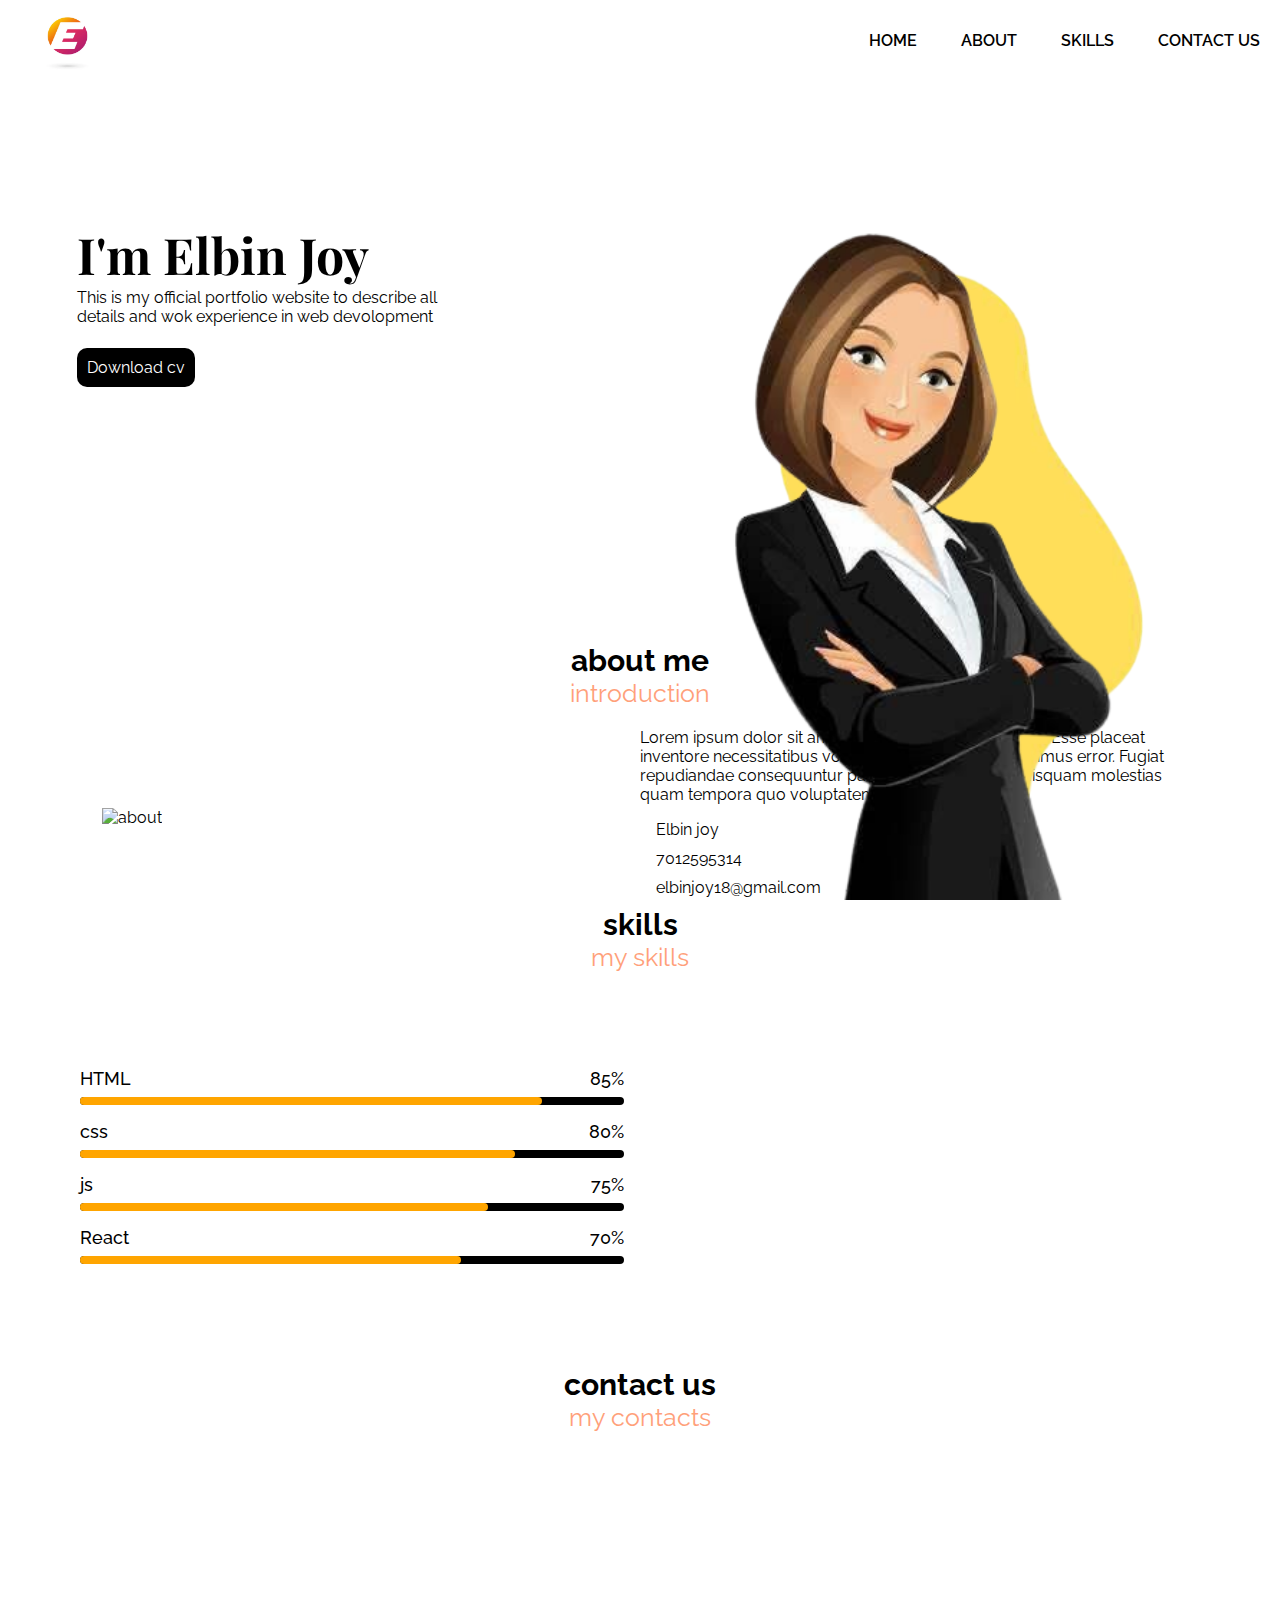
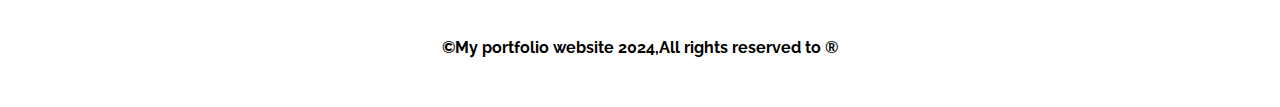
==== index.html @ 75077d73 "version 1" ====
<!DOCTYPE html>
<html lang="en">
<head>
    <meta charset="UTF-8">
    <meta name="viewport" content="width=device-width, initial-scale=1.0">
    <title>Portfolio</title>
    <link rel="stylesheet" href="./style.css">
    <link rel="preconnect" href="https://fonts.googleapis.com">
<link rel="preconnect" href="https://fonts.gstatic.com" crossorigin>
<link href="https://fonts.googleapis.com/css2?family=Oswald:wght@200..700&family=Playfair+Display:ital,wght@0,400..900;1,400..900&family=Raleway:ital,wght@0,100..900;1,100..900&display=swap" rel="stylesheet">

<link rel="preconnect" href="https://fonts.googleapis.com">
<link rel="preconnect" href="https://fonts.gstatic.com" crossorigin>
<link href="https://fonts.googleapis.com/css2?family=Oswald:wght@200..700&family=Playfair+Display:ital,wght@0,400..900;1,400..900&display=swap" rel="stylesheet">
<link rel="stylesheet" href="https://cdnjs.cloudflare.com/ajax/libs/font-awesome/6.5.2/css/all.min.css" integrity="sha512-SnH5WK+bZxgPHs44uWIX+LLJAJ9/2PkPKZ5QiAj6Ta86w+fsb2TkcmfRyVX3pBnMFcV7oQPJkl9QevSCWr3W6A==" crossorigin="anonymous" referrerpolicy="no-referrer" />
</head>
<body>
    <div id="container">
        <!-- navbar -->
        <nav>
            <img class="logo" src="./images/depositphotos_55080907-stock-illustration-letter-e-logo-icon.jpg" alt="logo">
            <ul>
                <li class="list-items"> <a class="links" 
                    href="">HOME</a></li>
                <li class="list-items"> <a class="links"
                    href="#about">ABOUT</a></li>
                <li class="list-items"> <a class="links"
                    href="#skills">SKILLS</a></li>
                <li class="list-items" > <a class="links"
                    href="#contact ">CONTACT US</a></li>
            </ul>
        </nav>
        <!-- home -->
        <section id="home">
            <div class="home-contents">
                <h1 id="username">I'm Elbin Joy</h1>
                <p id="user-details">This is my official portfolio website to describe all <br> details and wok experience in web devolopment </p>
                <a id="download" href="./images/Elbin Joy.pdf" download>Download cv</a>

            </div>
            <div class="home-images">
                <img id="shape" class="grp1" src="./images/photo_2024-05-30_12-11-55-removebg-preview.png" alt="">
                <img id="girl" class="grp1" src="./images/photo_2024-05-30_12-11-49-removebg-preview.png" alt="">

            </div>

        </section>
        <!-- about -->
        <section id="about">
            <div class="section-head">
                <h2 class="main-head">about me</h2>
                <span class="subhead">introduction</span>
            </div>
            <div class="about-body">
                <div class="about-img">
                    <img  src="https://track2training.com/wp-content/uploads/2020/06/competency-portfolio-learning.png" alt="about">

                </div>
                <div class="about-contents">
                    <p>Lorem ipsum dolor sit amet consectetur adipisicing elit. Esse placeat inventore necessitatibus voluptate amet voluptas ducimus error. Fugiat repudiandae consequuntur pariatur, asperiores ut quisquam molestias quam tempora quo voluptatem? Voluptatibus.</p>
                    <div class="information">
                        <div class="info-box">
                            <i class="fa-solid fa-user"></i>
                            <span>Elbin joy</span>

                        </div>
                        <div class="info-box">
                            <i class="fa-solid fa-phone"></i>
                            <span>7012595314</span>

                        </div>
                        <div class="info-box">
                            <i class="fa-solid fa-envolope"></i>
                            <span>elbinjoy18@gmail.com</span>

                        </div>
                        
                    </div>
                </div>
            </div>
        </section>
        <!-- skills -->
        <section id="skills">
            <div class="section-head">
                <h2 class="main-head">skills</h2>
                <span class="subhead">my skills</span>
            </div>
        <div class="skillcontents">
                <div class="progressbar">
                    <!-- html -->
                    <div class="bar">
                        <h2 class="bar-head">HTML</h2>
                        <span class="bar-percent"> 85%</span>
                        <div class="base-bar"></div>
                        <div class="base-bar html-bar"></div>
                    </div>
                    <!-- css -->
                    <div class="bar">
                        <h2 class="bar-head">css</h2>
                        <span class="bar-percent"> 80%</span>
                        <div class="base-bar"></div>
                        <div class="base-bar css-bar"></div>
                    </div>
                    <!-- js -->
                    <div class="bar">
                        <h2 class="bar-head">js</h2>
                        <span class="bar-percent"> 75%</span>
                        <div class="base-bar"></div>
                        <div class="base-bar js-bar"></div>
                    </div>
                    <!-- react -->
                    <div class="bar">
                        <h2 class="bar-head">React</h2>
                        <span class="bar-percent"> 70%</span>
                        <div class="base-bar"></div>
                        <div class="base-bar react-bar"></div>
                    </div>
                    
                </div>
                <div class="skillimg">
                    <img class="myskill" src="https://cdni.iconscout.com/illustration/premium/thumb/programming-skills-3470360-2942616.png" alt="">
                </div>
            </div>
        </section>
        <!-- contact us -->
        <section id="contact">
            <div class="section-head">
                <h2 class="main-head">contact us</h2>
                <span class="subhead">my contacts</span>
            </div>
            <div class="icon-collections">
                <div class="icon">
                    <a href="" target="_blank">  <i class="fa-brands fa-linkedin-in brands"></i>
                    </a>
                </div>
                <div class="icon">
                    <a href="" target="_blank">  <i class="fa-brands fa-github brands"></i>
                    </a>
                </div>
                <div class="icon">
                    <a href="" target="_blank">  <i class="fa-brands fa-instagram brands"></i>
                    </a>
                </div>
                <div class="icon">
                    <a href="" target="_blank">  <i class="fa-brands fa-facebook brands"></i>
                    </a>
                </div>
                <div class="icon">
                    <a href="" target="_blank">  <i class="fa-brands fa-twitter brands"></i>
                    </a>
                </div>




            </div>
        </section>
        <!-- footer -->
        <footer>
            <p id="copyright">
                &copy;My portfolio website 2024,All rights reserved to &reg;</p>
                <div class="icon">
                    
                </div>
                <div class="up-arrow">
                    <a href="#container" target="_blank">  <i class="fa-solid fa-angle-up brands"></i>
                    </a>
                </div>
            
        </footer>

    </div>
</body>
</html>
---- style.css ----
*{
    margin: 0px;
    padding: 0px;
 font-family: "Raleway", sans-serif;;
}
#container{
    width: 100%;
    height: 100vh;
    position: relative;

}
nav{
    display: flex;
    justify-content: space-between;
    align-items: center;
    margin-left: 25px;
}
.logo{
    width: 85px;
    height: 80px;
}
.list-items{
    display: inline;
    list-style: none;
    margin: 0px 20px;
}
.links{
    text-decoration: none;
    font-weight: 600;
    color:black;
}
.links:hover{
    text-decoration: underline;
    color: orange;
}
.home-contents{
    margin: 11% 0px 0px 6%;

}
#username{
    font-size: 50px;
    margin-bottom: 20pz;
    font-family: "Playfair Display", serif;;
}
#user-details{
    line-height: 1.2;
}
#download{
    text-decoration: none;
    background-color: black;
    color: white;
    padding: 10px;
    border-radius: 10px;
    display: inline-block;
    margin-top: 22px;


}
#lname{
    color: orange;
    font-family: "Playfair Display", serif;;
}
.home-images{
    width: 45%;
    height: 75%;
    position: absolute;
    right: 30px;
    bottom: 0px;
}
.grp1{
    height: 100%;
    position: absolute;
    bottom: 0px;
    left: 50%;
    transform: translate(-50%);
    transition: bottom 2s,left 1s;
}
.home-images:hover #shape{
    bottom:70px;

}
.home-images:hover #girl{
    left: 40%;
    
}
#about{
    margin: 20% 8% 0px 8%;
}
.section-head{
    text-align: center;
}
.main-head{
    font-size: 30px;
}
.subhead{
    font-size: 25px;
    color: lightsalmon;
}
.about-body{
    display: grid;
    grid-template-columns: repeat(2,30fr);
    align-items: center;
    margin-top: 20px;
}
.about-img>img{
    width: 80%;
}
.information{
    margin-top: 1rem;
}
.info-box{
    margin-bottom: 10px;
    align-items: center;
}
.info-box>span{
    margin-left: 1rem;
}
.skills{

    margin: 8% 8% 0px 10%;
}
.skillcontents{
    display: grid;
    grid-template-columns: repeat(2,1fr);
    gap: 2rem;
    margin-top: 20px;
    align-items: center;
    margin: 80px;
}
#myskill{
    width: 100%;

}
.bar{
    display: flex;
    justify-content: space-between;
    align-items: center;
    position: relative;
    padding: 1rem  0px;
    
}
.bar-head,.bar-percent{
    font-weight: 500;
    font-size: 1.1rem;
}
.base-bar{
    background-color: black;
    height: 0.5rem;
    width: 100%;
    border-radius: 0.5rem;
    position: absolute;
    bottom: 0px;
}
.html-bar{
    background-color: orange;
    width: 85%;
}
.css-bar{
    background-color: orange;
    width: 80%;
}
.js-bar{
    background-color: orange;
    width: 75%;
}
.react-bar{
    background-color: orange;
    width: 70%;
}
#contact{
    margin: 8%;

}
.icon-collections{
    display: flex;
    margin-top: 5%;
    justify-content: center;
    align-items: center;
}
.icon{
    width: 50px;
    height: 50px;
    /* border: solid 1px; */
    border-radius: 50%;
    display: flex;
    justify-content: center;
    align-items: center;
    margin: 0px 10px;

}
.icon:hover{
    background: linear-gradient(to bottom right,
    rgb(21, 21, 111),rgb(146, 13, 104),rgb(33, 113, 33));
}
.brands{
    color: black;
    font-size: 30px;
}
.icon:hover .brands{
    color: white;
animation: rotate 2s;
}
@keyframes rotate{
    0%{
        transform: rotate(50deg);

    }
    
    50%{
        transform: rotate(100deg);
    }
}
#copyright{
    text-align: center;
    font-weight: 700;
}
.up-arrow{
    float: right;
    margin: -40px 30px 30px 0px;
}
html{
    scroll-behavior: smooth;
}
::-webkit-scrollbar-track{
    background-color: azure;
}
::-webkit-scrollbar-thumb{
    background-color: orange;
}
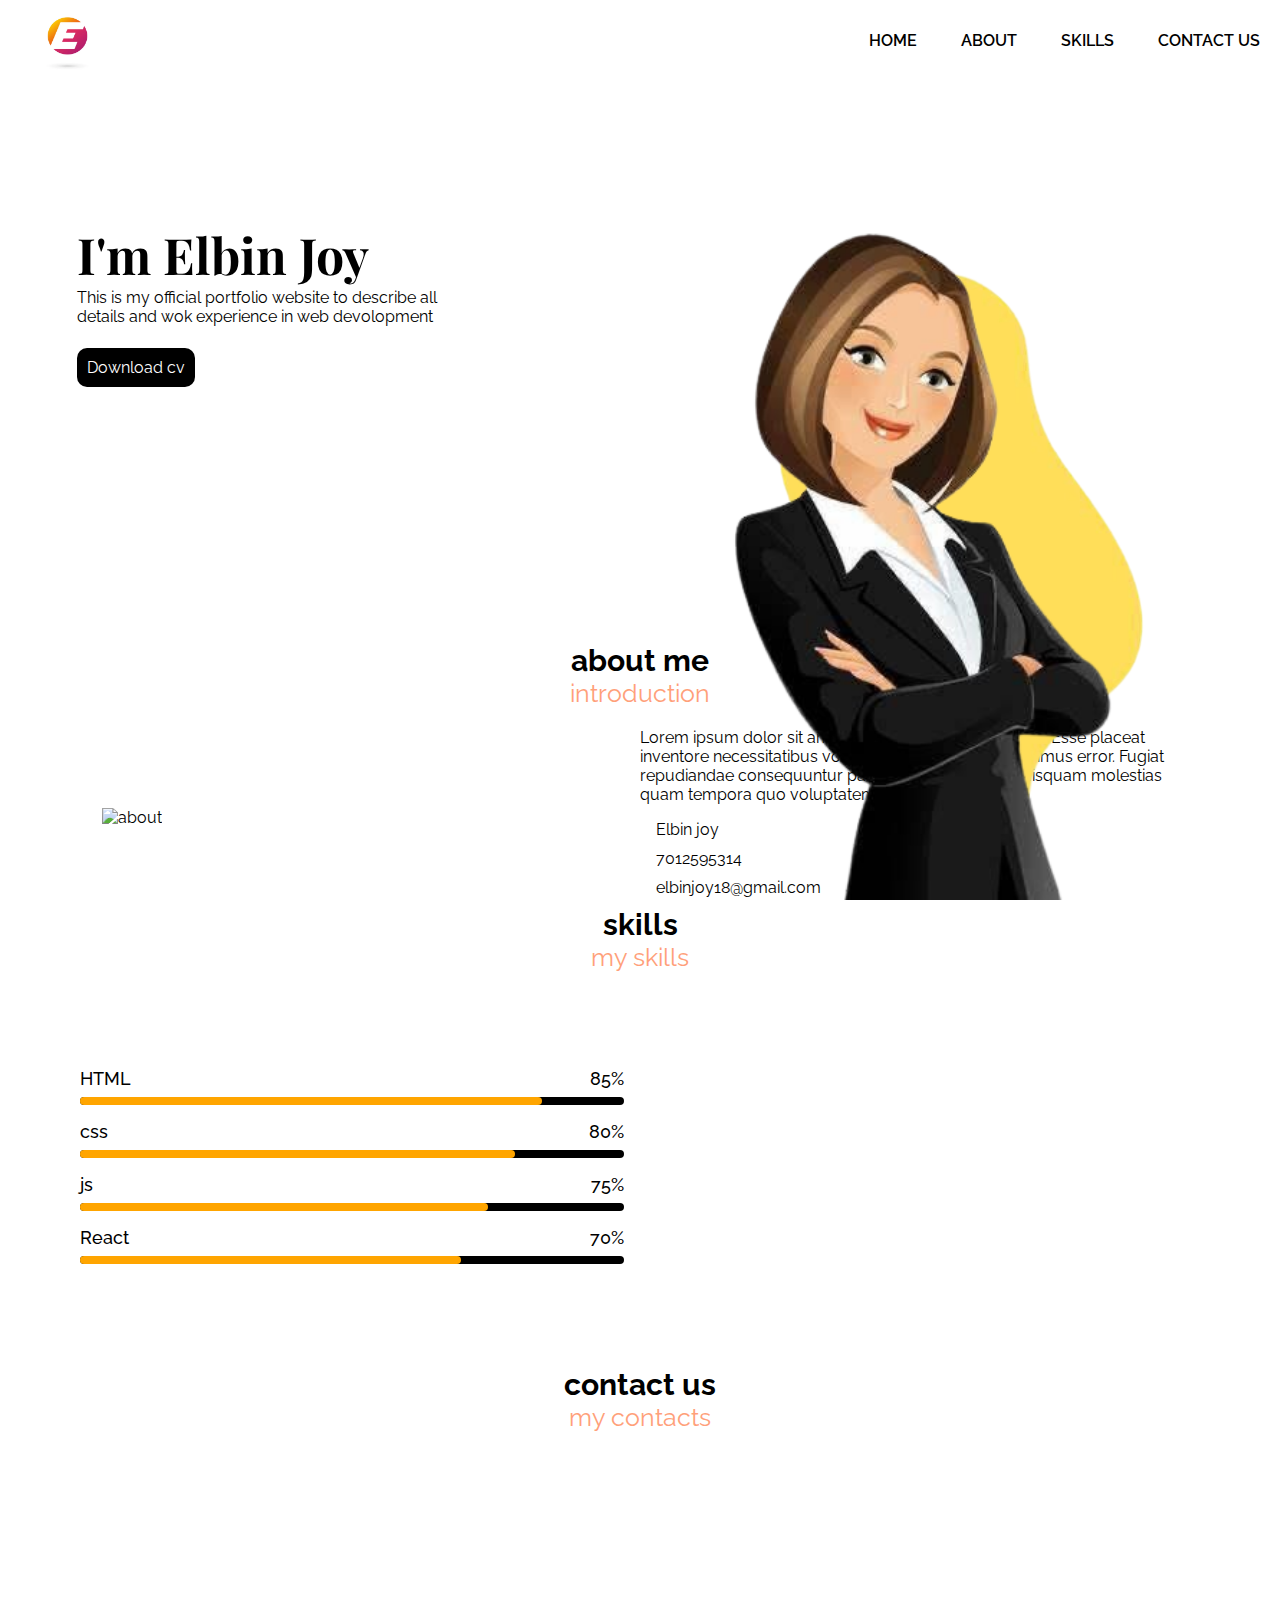
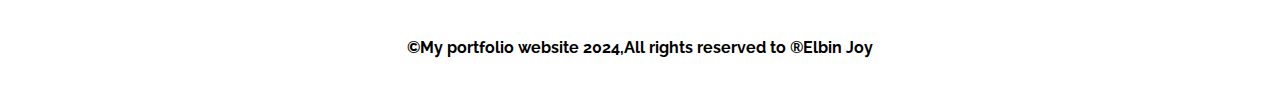
==== commit 98af3b42: "version 2" ====
--- a/index.html
+++ b/index.html
@@ -158,7 +158,7 @@
         <!-- footer -->
         <footer>
             <p id="copyright">
-                &copy;My portfolio website 2024,All rights reserved to &reg;</p>
+                &copy;My portfolio website 2024,All rights reserved to &reg;Elbin Joy</p>
                 <div class="icon">
                     
                 </div>
